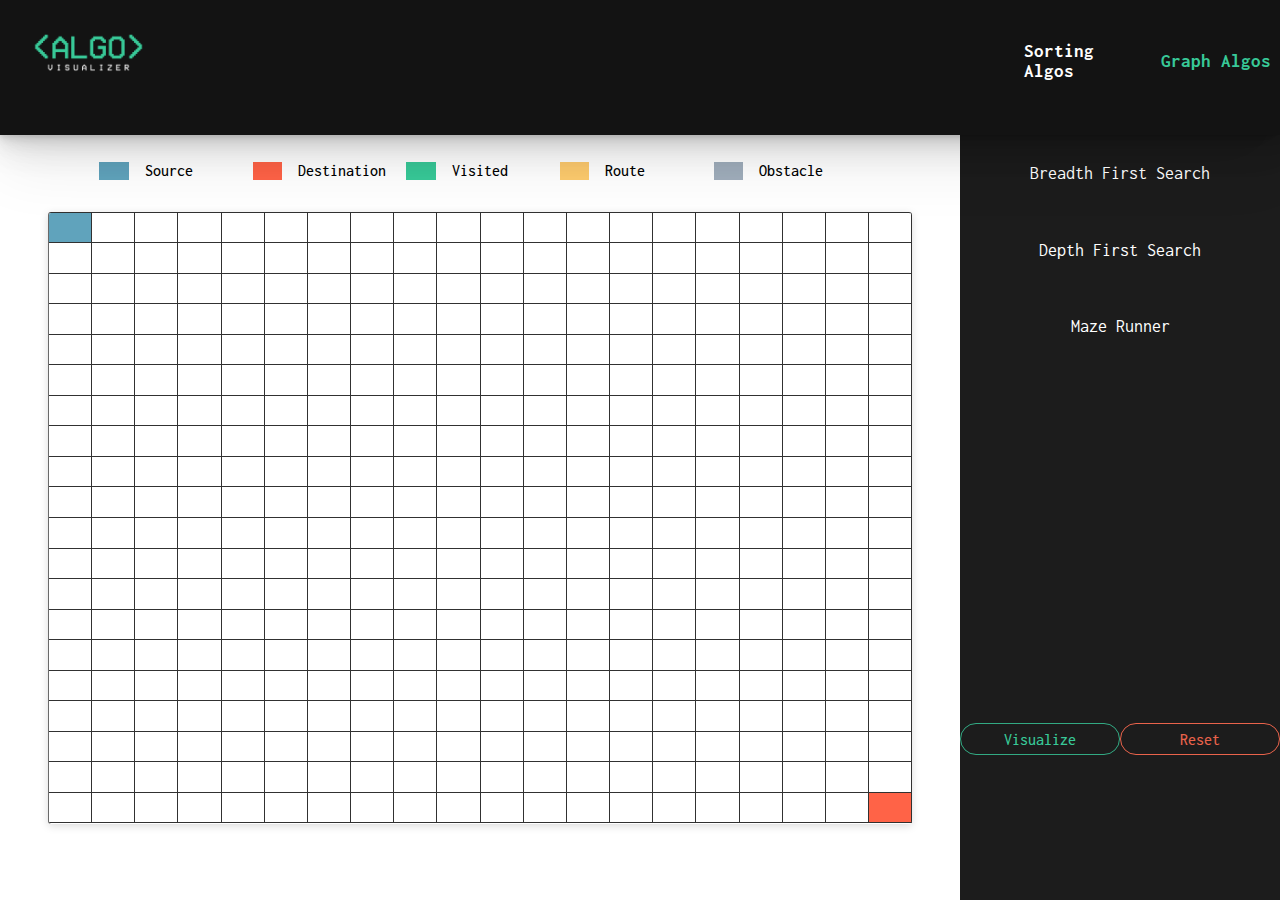
==== grid.html @ 2e8d2f79 "Add files via upload" ====
<!DOCTYPE html>
<html lang="en">
<head>
    <meta charset="UTF-8">
    <meta http-equiv="X-UA-Compatible" content="IE=edge">
    <meta name="viewport" content="width=device-width, initial-scale=1.0">
    <title>Graph Algorithms</title>
    <link rel="stylesheet" href="/css/styles.css">
</head>
<body>
    <div class="main-sort-container">
        <div class="navbar">
            <div class="nav-item" id="home">
                <img src="/icons/home-logo.png" alt="">
            </div>
            <div class="page-navigation">
                <div class="page-nav-item" id="sorting-page">Sorting Algos</div>
                <div class="page-nav-item" id="graph-page">Graph Algos</div>
            </div>
        </div>
        <div class="visual-container">
            <div class="left-container">
                <div class="legends">
                    <div ><div id="source"></div> &nbsp Source</div>
                    <div ><div id="destination"></div>  &nbsp Destination</div>
                    <div ><div id="visited"></div> &nbsp Visited</div>
                    <div ><div id="route"></div> &nbsp Route</div>
                    <div ><div id="obstacle"></div> &nbsp Obstacle</div>
                </div>
                <div class="grid-container">
                    <!-- <div class="row">
                        <div class="col"></div>
                        <div class="col"></div>
                        <div class="col"></div>
                        <div class="col"></div>
                        <div class="col"></div>
                        <div class="col"></div>
                        <div class="col"></div>
                        <div class="col"></div>
                        <div class="col"></div>
                        <div class="col"></div>
                    </div> -->
                </div>
            </div>
            <div class="right-container">
                <div class="algo-info">
                    <div class="options">
                        <div class="list-item selected" id="bfs">Breadth First Search</div>
                        <div class="list-item" id="dfs">Depth First Search</div>
                        <div class="list-item" id="quick">Maze Runner</div>
                    </div>
                    <div class="complexity"></div>
                </div>
                <div class="controls">
                    <div class="sort-stop-btn">
                        <button id="visualize-btn">Visualize</button>
                        <button id="reset-btn">Reset</button>
                    </div>
                </div>
            </div>
        </div>
    </div>
</body>
<script src = "/js/graph/grid.js"></script>
<script src = "/js/graph/GridBFS.js"></script>
<script src = "/js/graph/GridDFS.js"></script>
<script src = "/js/linking.js"></script>
</html>
---- css/styles.css ----
@import url('https://fonts.googleapis.com/css2?family=Inconsolata:wght@300;400;500;600&display=swap');


*{
    padding: 0;
    box-sizing: border-box;
    margin: 0;
    font-family:Inconsolata;
    font-size: 16px;
    scroll-behavior: smooth;
}
.main-container{
    
    overflow: visible;
}
::-webkit-scrollbar {
    width: 0;  /* Remove scrollbar space */
    background: transparent;  /* Optional: just make scrollbar invisible */
}
.header{
    background-color: #141414;
    height:100vh;
    width: 100vw;
    color:aliceblue;
    position: relative;
    top:0;
    left:0;
}
.head-text{
    display: flex;
    justify-content: space-around;
    align-items: center;
    height: 15rem;
    /* width: 30rem; */
    position: absolute;
    top:calc((100vh - 15rem) / 2);
    left:calc((100vw - 35rem) / 2);
    cursor:default;
}
.head-text span{
    font-size: 10rem;
    padding:0.5rem;
    transition: transform 0.5s, color 0.5s;
}
.head-text span:hover{
    color:tomato;
    transform: scale(1.2);
}
.coding{
    color:rgb(56, 201, 152);
}
.content{
    width: 100vw;
    color: rgb(19, 19, 19);
    padding:0 10rem;
    background-color: #141414;
}
#content-heading{
    font-weight:500;
    font-size: 2rem;
    height: 20%;
    width: 100%;
    display: flex;
    align-items: center;
    justify-content: center;
    color:white;
    padding-top: 8rem;
    padding-bottom: 3rem;
}
.footer{
    height: 25vh;
    width: 100vw;
    background-color: #141414;
    display: flex;
    align-items: center;
    justify-content: center;

}
.contact{
    word-spacing: 0.5rem;
    color:white;
    font-size: 1.1rem;
    font-weight: bold;
    display: flex;
    justify-content: center;
    align-items: center;
}
.contact svg{
    height: 1.5rem;
    margin: 0.5rem;
}
.contact a{
    margin: 0.5rem;
    text-decoration: none;
    word-spacing: 1.1rem;
    color:rgb(56, 201, 153);
    font-size: 1.1rem;
    font-weight: bold;
}
/* .contact a:hover{
   
} */

/* ---------cards ------------------------*/
/* -------------------------------------- */
.algo-card-container div{
    display: flex;
    flex-wrap: wrap;
    justify-content: space-evenly;
}
.algo-card{
    height: 19rem;
    width: 18rem;
    border:2px solid rgb(56, 201, 152);
    background: rgba( 15, 15, 15, 0.25 );
    box-shadow: 0 8px 32px 0 rgba(31, 135, 83, 0.151);
    backdrop-filter: blur( 6.0px );
    -webkit-backdrop-filter: blur( 6.0px );
    border: 1px solid rgba(56, 201, 153, 0.301);
    border-radius: 1rem;
    margin: 4rem 2rem;
    overflow: hidden;
    transform-style: preserve-3d;
    transform: perspective(1000px);
}

.gradient{
    background-image : linear-gradient(to top,#000000d2,#14141441);
    height: 100%;
    width: 100%;
    position: absolute;
    z-index: 1;
}
.card-title{
    font-size: 1.5rem;
    font-weight: 500;
    display: flex;
    color: whitesmoke;
    justify-content: center;
    align-items: center;
    position: absolute;
    z-index: 2;
    bottom: 50%;
}

.algo-card-img{
    height: 60%;
    width: 100%;
    position: relative;
}
.algo-card-img img{
    height:105%;
    width: 100%;
    object-fit: cover;
    position: absolute;
    top:-0.6rem;
}

.algo-card-content{
    height: 40%;
    width: 100%;
    display: flex;
    justify-content: center;
    align-items: center;
    color:rgb(56, 201, 152);
    transform-style: preserve-3d;
    transform: perspective(1000px);
}
.algo-card-content button{
    color:rgb(56, 201, 152);
    font-weight: 500;
    height: 2.5rem;
    width: 50%;
    background: none;
    border: 1px solid rgba(56, 201, 153, 0.829);
    border-radius: 1.5rem;
    transition: transform 0.5s, background-color 0.2s ease-out, color 0.2s, font-size 0.2s ease-out;
    transform: translateZ(20px);
}

.algo-card-content button:hover{
    color:white;
    transform: scale(1.1);
    background-color: rgba(2, 165, 111, 0.829);
    font-size:1.1rem ;
    /* font: white; */
}


/*---------Sorting Page--------------- */
/* -----------------------------------*/
.main-sort-container{
    height:100vh;
    width: 100vw;
    overflow: hidden;
    position: relative;
}
.page-navigation{
    display: flex;
    width: 20%;
    height: 100%;
    position: absolute;
    right: 0;
}
.page-nav-item{
    font-weight: bold;
    font-size:1.2rem;
    width: 50%;
    display: flex;
    flex-direction: column;
    justify-content:center;
    align-items:center;
    cursor: pointer;
    transition: all 0.3s;
}
.page-nav-item:hover{
    transform: scale(1.1);
}
.page-nav-item::after{
    content: '';
    margin-top: 0.5rem;
    height: 5px;
    width:0;
    background-color: #2d75b1;
    transition: all 0.5s;
}
.page-nav-item:hover::after{
    content: '';
    margin-top: 0.5rem;
    height: 5px;
    width:80%;
    background-color:rgb(17, 175, 122);
    transition: all 0.5s;
}
.page-nav-item.selected{
    color:rgb(56, 201, 152);
}
.navbar{
    height: 15%;
    width: 100vw;
    background-color: rgb(19, 19, 19);
    display: flex;
    color:white;
    position: relative;
    z-index: 10;
    box-shadow: 0 1px 50px rgba(0,0,0,0.07), 
    0 2px 4px rgba(0,0,0,0.07), 
    0 4px 8px rgba(0,0,0,0.07), 
    0 8px 16px rgba(0,0,0,0.07),
    0 16px 32px rgba(0,0,0,0.07), 
    0 32px 64px rgba(0,0,0,0.07);
}
.nav-item#home{
    width: 40%;
}
#home img{
    height: 2.5rem;
    position: absolute;
    left:2rem;
    top:2rem;
    z-index: 10;
}
#home img:hover{
    cursor: pointer;
}
.options{
    /* padding-top: 2rem; */
    height: 40%;
    display: flex;
    flex-direction: column;
}
.list-item,.landing-page-logo{
    color: white;
    font-size: 1.1rem;
    display: flex;
    align-items: center;
    justify-content: center;
    height: 100%;
    width: 100%;
    cursor: pointer;
}
.list-item{
    padding: 1rem;
}
.list-item.selected{
    /* position: relative; */
    color:rgb(56, 201, 153);
    border-left:10px solid rgb(56, 201, 153);
    /* transform: scale(1.1); */
}
.visual-container{
    height: 85%;
    width: 100vw;
    display: flex;
    position: relative;
}
.left-container{
    height: 100%;
    width: 75%;
    display: flex;
    justify-content: center;
    align-items: center;
    box-shadow: rgba(100, 100, 111, 0.2) 0px 7px 29px 0px;
}
.right-container{
    height: 100%;
    width: 25%;
    background-color: #161616f8;
}
.graph-container,.grid-container{
    height: 80%;
    width: 90%;
    display: flex;
    position: relative;
    box-shadow: rgba(0, 0, 0, 0.15) 0px 2px 8px;
    padding: 0.5rem;
    border-radius: 0.2rem;
    overflow: hidden;
}

.grid-container{
    display: flex;
    flex-direction: column;
    padding:0;
    border-left: 1px solid rgb(105, 105, 105);
    border-top:1px solid rgb(49, 49, 49) ;
}

/* height-bar */
.bar{
    position: relative;
    bottom: 0;
    /* height: 500px; */
    /* width: calc((100%) / 9); */
    border: 0.05px solid rgba(1, 117, 78, 0.527);
    background-color:rgb(56, 201, 152);
    transition: all 0.5s;
    box-shadow: rgba(0, 0, 0, 0.08) 0px 4px 12px;
}
.algo-info{
    height: 75%;
    width: 100%;
}
.controls{
    height:40%;
    width: 100%;
}
.input-field{
    height: 20%;
    width: 100%;
    display: flex;
    justify-content: space-evenly;
    align-items: center;
}
.input-arr-size{
    outline: none;
    height: 2rem;
    width: 9rem;
    border: 2px solid #2d75b1;
    padding: 0.5rem;
    border-radius: 0.5rem;
}

#generate-arr-btn, #sort-btn, #stop-btn, #visualize-btn, #reset-btn{
    color:rgb(56, 201, 152);
    font-weight: 500;
    height: 2rem;
    width: 10rem;
    background: none;
    border: 1px solid rgba(56, 201, 153, 0.829);
    border-radius: 1.5rem;
    transition: transform 0.5s, background-color 0.2s ease-out, color 0.2s, font-size 0.2s ease-out;
    cursor: pointer;
}
#generate-arr-btn:hover, #sort-btn:hover, #stop-btn:hover, #visualize-btn:hover, #reset-btn:hover{
    background-color: rgba(56, 201, 153, 0.829);
    color:white;
}
#stop-btn,#reset-btn{
    color:rgb(233, 99, 75);
    border: 1px solid rgb(233, 99, 75);
}
#stop-btn:hover,#reset-btn:hover{
    background-color: rgb(233, 99, 75);
    color:white;
}
.sort-stop-btn{
    height: 20%;
    display: flex;
    align-items: center;
    justify-content:space-around;
}
.disabled{
    opacity: 0.5;
}

/* ---------------------Grid-------------------- */
/* ------------------------------------------------- */
.row{
    width: 100%;
    height:10%;
    display: flex;
}
.col{
    width: 10%;
    height:100%;
    transition: all 0.3s;
    /* background-color: white; */
    border-right: 1px solid rgb(49, 49, 49);
    border-bottom:1px solid rgb(49, 49, 49);
}

.legends{
    /* height: 2rem; */
    width: 60%;
    position: absolute;
    top:1.5rem;
    display: flex;
}
.legends div{
    padding: 0.2rem;
    height: 1.5rem;
    width: 20rem;
    display: flex;
    font-weight: 500;
    transition: all 0.3s;
}
.legends div div{
    height: 100%;
    width: 20%;
    cursor: pointer;
    /* background-color: #3c6382; */
}
#source,.source-selected{
    background-color: #60a3bc;
}
#destination,.target-selected{
    background-color: tomato;
}
#visited{
    background-color: rgb(56, 201, 152);
}
#route{
    background-color: #fdcb6e;
}
#obstacle, .blocked{
    background-color: rgba(138, 155, 172, 0.808);
}

.legends #source:hover, #destination:hover, #obstacle:hover{
    transform: scale(1.2);
}
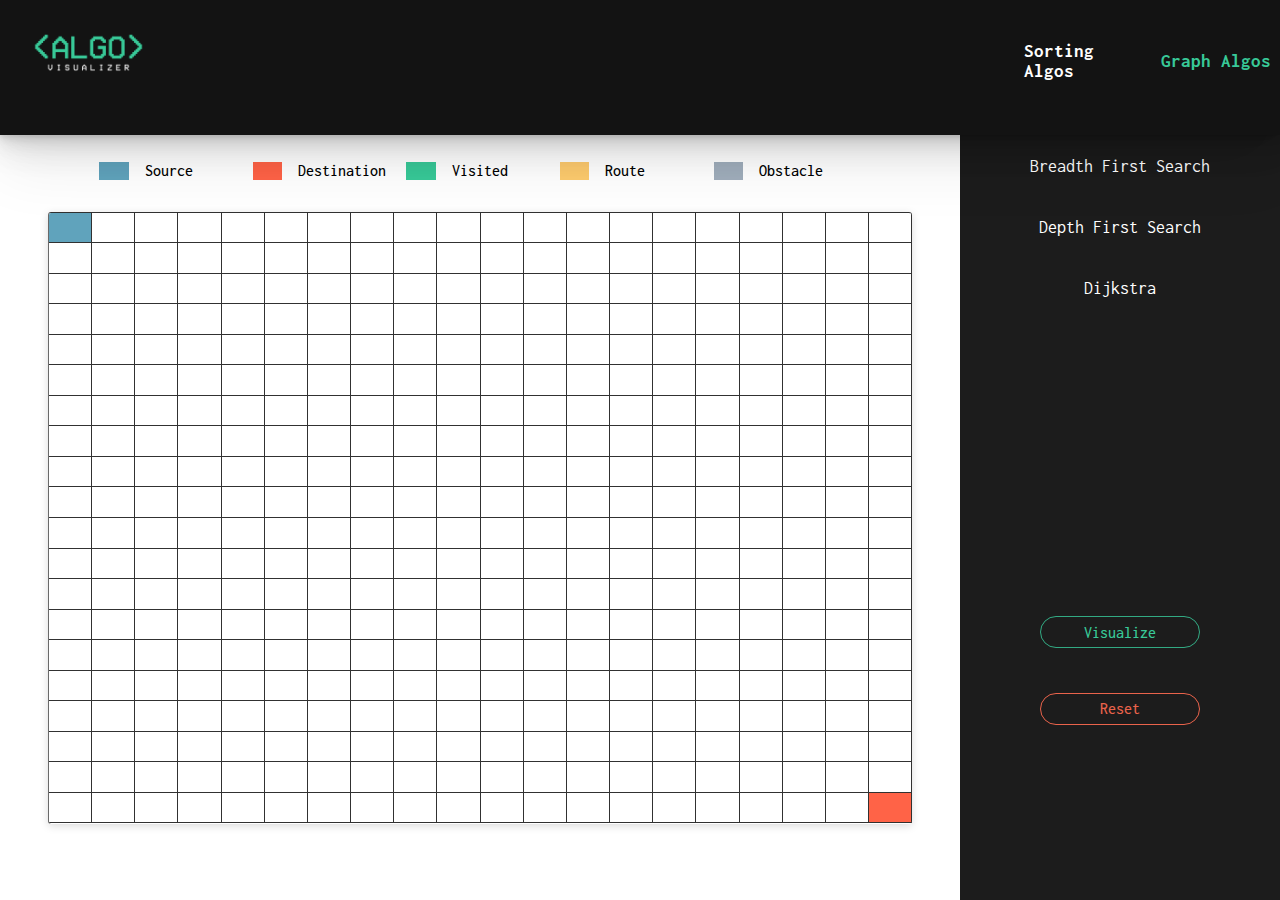
==== commit 3c10c09b: "Update grid.html" ====
--- a/grid.html
+++ b/grid.html
@@ -5,13 +5,13 @@
     <meta http-equiv="X-UA-Compatible" content="IE=edge">
     <meta name="viewport" content="width=device-width, initial-scale=1.0">
     <title>Graph Algorithms</title>
-    <link rel="stylesheet" href="/css/styles.css">
+    <link rel="stylesheet" href="css/styles.css">
 </head>
 <body>
     <div class="main-sort-container">
         <div class="navbar">
             <div class="nav-item" id="home">
-                <img src="/icons/home-logo.png" alt="">
+                <img src="icons/home-logo.png" alt="">
             </div>
             <div class="page-navigation">
                 <div class="page-nav-item" id="sorting-page">Sorting Algos</div>
@@ -28,18 +28,6 @@
                     <div ><div id="obstacle"></div> &nbsp Obstacle</div>
                 </div>
                 <div class="grid-container">
-                    <!-- <div class="row">
-                        <div class="col"></div>
-                        <div class="col"></div>
-                        <div class="col"></div>
-                        <div class="col"></div>
-                        <div class="col"></div>
-                        <div class="col"></div>
-                        <div class="col"></div>
-                        <div class="col"></div>
-                        <div class="col"></div>
-                        <div class="col"></div>
-                    </div> -->
                 </div>
             </div>
             <div class="right-container">
@@ -47,11 +35,10 @@
                     <div class="options">
                         <div class="list-item selected" id="bfs">Breadth First Search</div>
                         <div class="list-item" id="dfs">Depth First Search</div>
-                        <div class="list-item" id="quick">Maze Runner</div>
+                        <div class="list-item" id="dijikstra">Dijkstra</div>
                     </div>
-                    <div class="complexity"></div>
                 </div>
-                <div class="controls">
+                <div class="graph-controls">
                     <div class="sort-stop-btn">
                         <button id="visualize-btn">Visualize</button>
                         <button id="reset-btn">Reset</button>
@@ -61,8 +48,9 @@
         </div>
     </div>
 </body>
-<script src = "/js/graph/grid.js"></script>
-<script src = "/js/graph/GridBFS.js"></script>
-<script src = "/js/graph/GridDFS.js"></script>
-<script src = "/js/linking.js"></script>
-</html>+<script src = "js/graph/grid.js"></script>
+<script src = "js/graph/GridBFS.js"></script>
+<script src = "js/graph/GridDFS.js"></script>
+<script src = "js/graph/dijikstra.js"></script>
+<script src = "js/linking.js"></script>
+</html>
--- a/css/styles.css
+++ b/css/styles.css
@@ -334,31 +334,48 @@
     /* width: calc((100%) / 9); */
     border: 0.05px solid rgba(1, 117, 78, 0.527);
     background-color:rgb(56, 201, 152);
-    transition: all 0.5s;
+    transition: all 0.2ms linear;
     box-shadow: rgba(0, 0, 0, 0.08) 0px 4px 12px;
 }
 .algo-info{
-    height: 75%;
-    width: 100%;
-}
-.controls{
+    height: 60%;
+    width: 100%;
+}
+.sort-controls{
     height:40%;
     width: 100%;
 }
+.graph-controls{
+    height: 40%;
+}
+.graph-controls .sort-stop-btn{
+    height: 50%;
+    display: flex;
+    flex-direction: column;
+}
 .input-field{
-    height: 20%;
-    width: 100%;
-    display: flex;
+    height: 50%;
+    width: 100%;
+    display: flex;
+    flex-direction: column;
     justify-content: space-evenly;
     align-items: center;
+}
+.input-field div{
+    display: flex;
+}
+.input-field div div{
+    display: flex;
+    flex-direction: column;
+    align-items: center;
+    padding:0.3rem;
 }
 .input-arr-size{
     outline: none;
-    height: 2rem;
-    width: 9rem;
-    border: 2px solid #2d75b1;
+    height: 1.8rem;
+    width: 6.5rem;
     padding: 0.5rem;
-    border-radius: 0.5rem;
+    border-radius: 0.8rem;
 }
 
 #generate-arr-btn, #sort-btn, #stop-btn, #visualize-btn, #reset-btn{
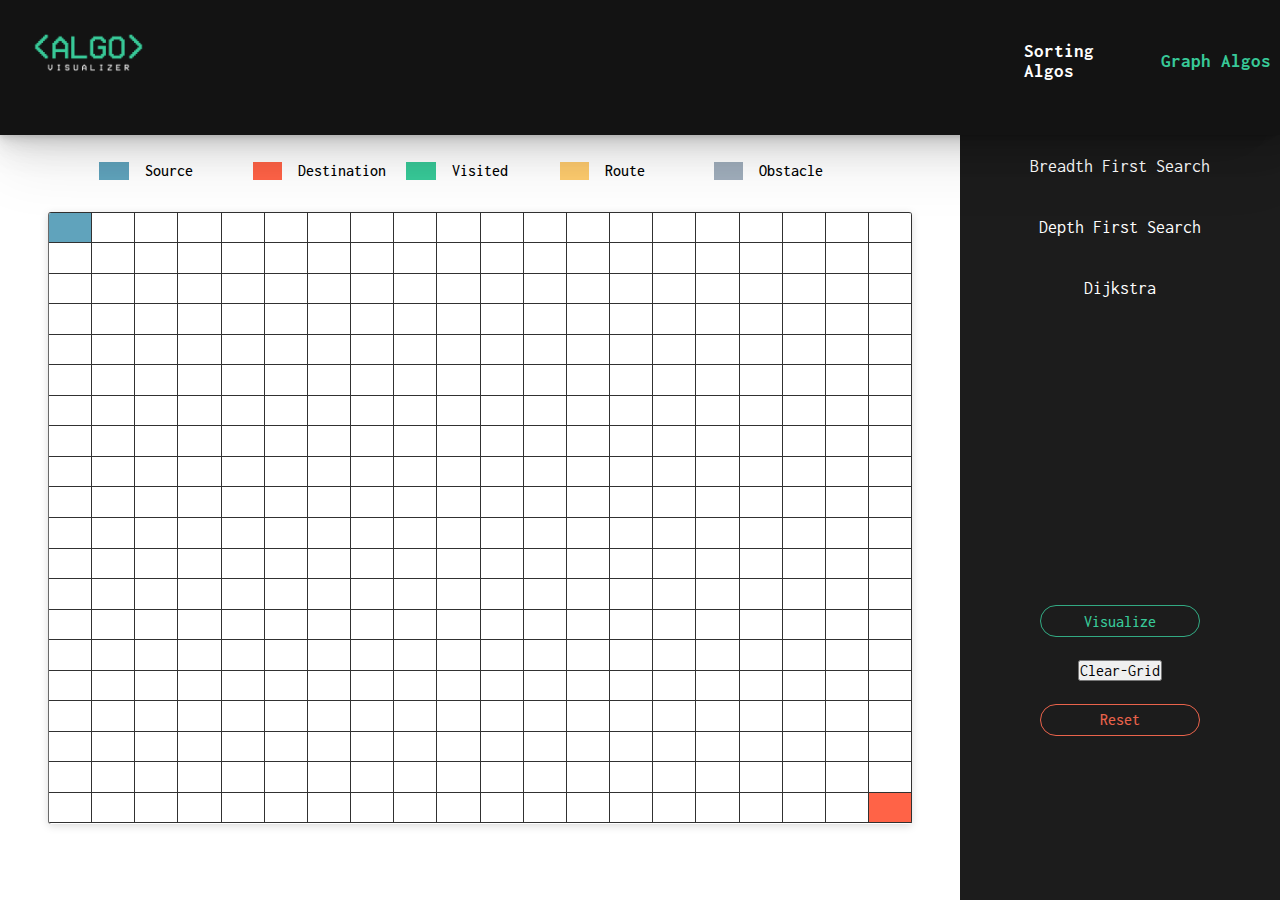
==== commit 673ce1d4: "clear button added(extra functionality)" ====
--- a/grid.html
+++ b/grid.html
@@ -41,6 +41,7 @@
                 <div class="graph-controls">
                     <div class="sort-stop-btn">
                         <button id="visualize-btn">Visualize</button>
+                        <button id="clear-btn">Clear-Grid</button>
                         <button id="reset-btn">Reset</button>
                     </div>
                 </div>
